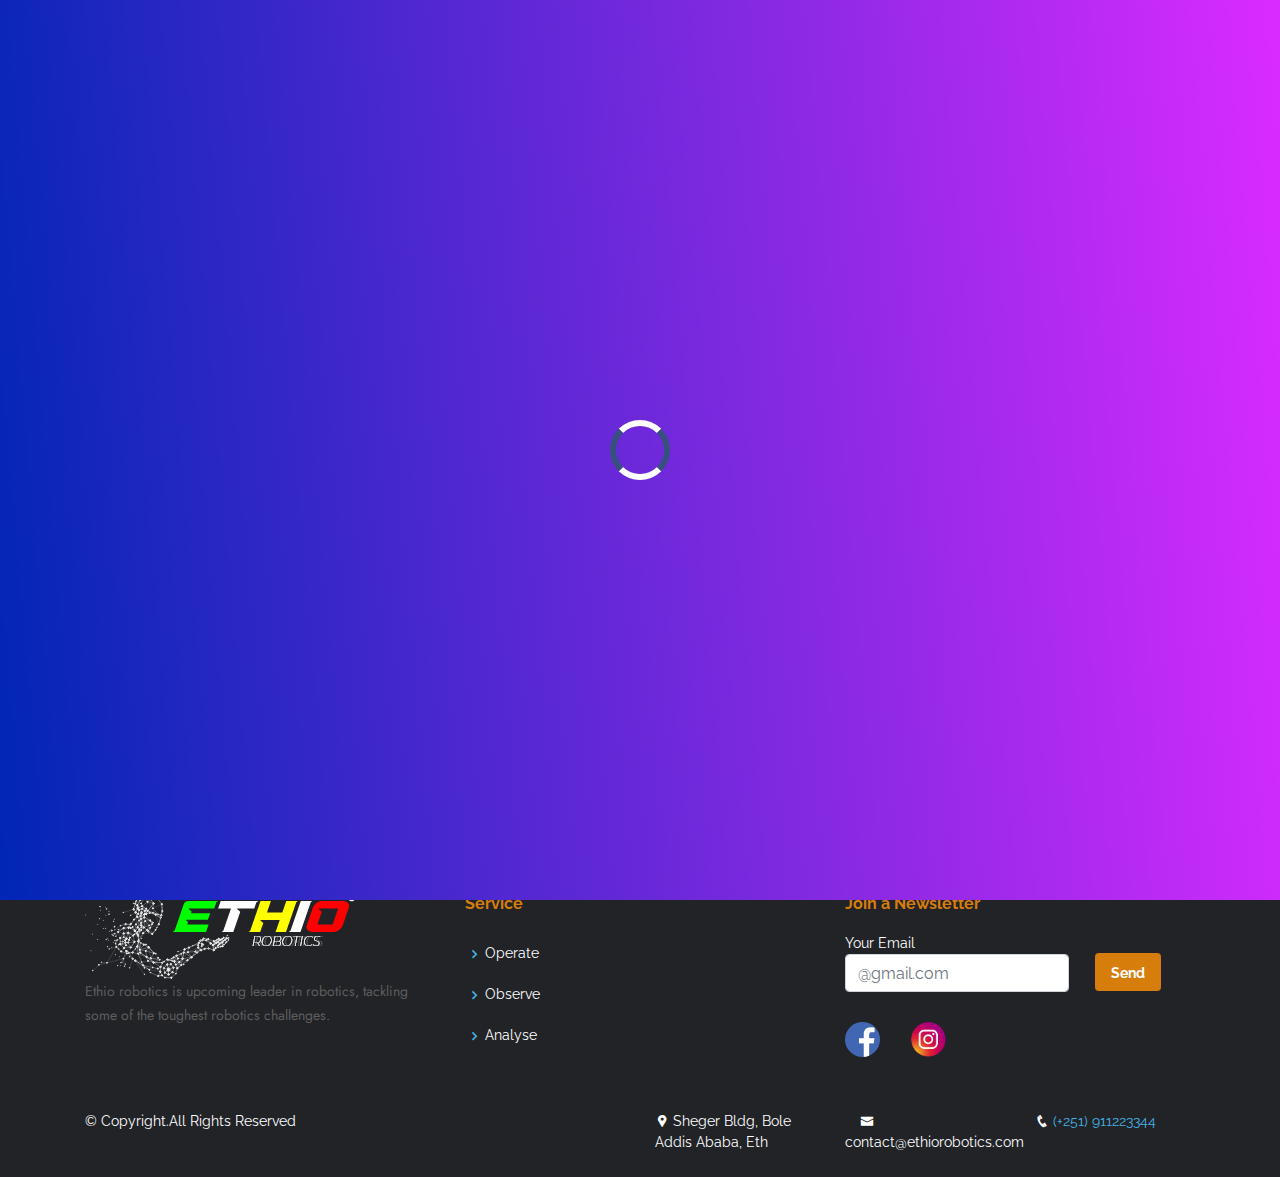
==== Aboutus.html @ a0d81b02 "divided for multiple page" ====
<!DOCTYPE html>
<html lang="en">

<head>
    <meta charset="UTF-8">
    <meta name="viewport" content="width=device-width, initial-scale=1.0">
    <title>Ethio Robotics</title>
    <link
        href="https://fonts.googleapis.com/css?family=Open+Sans:300,300i,400,400i,600,600i,700,700i|Jost:300,300i,400,400i,500,500i,600,600i,700,700i|Poppins:300,300i,400,400i,500,500i,600,600i,700,700i"
        rel="stylesheet">

    <!-- Vendor CSS Files -->
    <link href="https://cdn.jsdelivr.net/npm/bootstrap@5.0.0-beta1/dist/css/bootstrap.min.css" rel="stylesheet"
        integrity="sha384-giJF6kkoqNQ00vy+HMDP7azOuL0xtbfIcaT9wjKHr8RbDVddVHyTfAAsrekwKmP1" crossorigin="anonymous">
    <link href="assets/vendor/bootstrap/css/bootstrap.min.css" rel="stylesheet">
    <link href="assets/vendor/icofont/icofont.min.css" rel="stylesheet">
    <link href="assets/vendor/boxicons/css/boxicons.min.css" rel="stylesheet">
    <link href="assets/vendor/remixicon/remixicon.css" rel="stylesheet">
    <link href="assets/vendor/venobox/venobox.css" rel="stylesheet">
    <link href="assets/vendor/owl.carousel/assets/owl.carousel.min.css" rel="stylesheet">
    <link href="https://unpkg.com/aos@2.3.1/dist/aos.css" rel="stylesheet">
    <!--  Main CSS File -->
    <link href="assets/css/style.css" rel="stylesheet">
</head>

<body>
    <!-- ############Header================== -->
    <header id="header" class="fixed-top ">

        <div class="container d-flex align-items-center">
            <a href="index.html"><img src="assets/img/logo.png" alt="Logo" class="img-fluid"></a>

            <nav class="nav-menu d-none d-lg-block">
                <ul>
                    <li > <a href="index.html">Home</a></li>
                    <li class="active"><a href="Aboutus.html">About</a> </li>
                    <li><a href="service.html">Services</a></li>
                    <li><a href="what we do.html">What WE Do</a></li>
                    <li style="margin-right:50px ;"><a href="contactus.html">Contact Us</a></li>
                    <a href="https://www.facebook.com/" target="_blank">
                        <li class="hidden"><img src="assets/img/facebook (1).png" alt="" width="50px"
                                style="border-radius: 37px;margin-right:10px ;">
                        </li>
                    </a>
                    <a href="https://www.instagram.com">
                        <li class="hidden"><img src="assets/img/insta.png" alt="instagram"></li>
                    </a>
                </ul>
            </nav><!-- .nav-menu -->
        </div>
    </header><!-- End Header -->

    <section id="aboutus">
        <div class="container pt-5 mobile">
            <div class="row aboutrow">
                <div class="col-md-6" data-aos="fade-up" data-aos-duration="1000">
                    <div class="grid">
                        <div class="items">
                            <img src="assets/img/placehold.png" alt="" height="552px">
                        </div>
                        <div class="items1">
                            <h1 class="headers">About Us</h1>
                            <ul class="list ">
                                <li>
                                    <h2>Robotics</h2>
                                </li>
                                <li>
                                    <h2>Bots</h2>
                                </li>
                                <li>
                                    <h2>ER</h2>
                                </li>
                                <li>
                                    <h2>HRI</h2>
                                </li>
                            </ul>
                        </div>
                    </div>
                </div>
                <div class="col-md-6 About" data-aos="flip-left" data-aos-easing="ease-out-cubic"
                    data-aos-duration="2000">
                    <div class="parent">

                        <img class="rectangle" src="assets/img/Rectangle.jpg" alt="" />

                        <div class="children">
                            <a href="https://www.facebook.com/"><img src="assets/img/facebook (1).png" alt=""
                                    width="70px"></a>
                            <a href="htttps://www.instagram.com"><img class="secchild" src="assets/img/insta.png" alt=""
                                    width="70px"></a>
                        </div>
                    </div>



                    <p class="aboutpara">Ethio robotics is upcoming leader in robotics, tackling some of the toughest
                        robotics challenges.
                        We combine the
                        principles of dynamic control and balance with sophisticated mechanical designs, cutting-edge
                        electronics, and
                        next-generation software for high-performance robots equipped with perception, navigation, and
                        intelligence. Ethio
                        robotics has an extraordinary and fast-growing technical team of engineers and scientists who
                        seamlessly combine
                        advanced analytical thinking with bold engineering and boots-in-the-mud practicality.</p>
                </div>
            </div>
        </div>

    </section>
    <br>
    <br>
 <!-- ======Footer========== -->
    <footer id="footer">


        <div class="footer-top">
            <div class="container pt-5 mob-footer">
                <div class="row">

                    <div class="col-lg-4 col-md-6 footer-contact">
                        <img src="assets/img/logo.png" alt="">
                        <p>
                            Ethio robotics is upcoming leader in robotics, tackling some of the toughest robotics
                            challenges.
                        </p>
                    </div>

                    <div class="col-lg-4 col-md-6 footer-links">
                        <h4>Service</h4>
                        <ul>
                            <li><i class="bx bx-chevron-right"></i>Operate</li>
                            <li><i class="bx bx-chevron-right"></i>Observe</li>
                            <li><i class="bx bx-chevron-right"></i> Analyse</li>

                        </ul>
                    </div>

                    <div class="col-lg-4 col-m-6 footer-links">
                        <h4>Join a Newsletter</h4>
                        <div class="join">
                            <div class="joinemail">
                                <span class="text-left">Your Email</span>
                                <input type="email" class="form-control" name="email" id="email"
                                    placeholder="@gmail.com" data-rule="email" data-msg="Please enter a valid email" />
                            </div>
                            <div class="joinsubmit">
                                <div class="text-left"><button type="submit">Send</button>

                                </div>
                            </div>
                        </div>
                        <div class="social">
                            <a href="https://www.facebook.com/"> <img src="assets/img/facebook (1).png" alt=""
                                    width="35px"></a>
                            <a href="https://www.instagram.com"><img src="assets/img/insta.png" alt="" width="35px"></a>
                        </div>

                    </div>
                    <hr>

                    <div class="container py-4">
                        <div class="row">
                            <div class="col-md-6">
                                <div class="copyright">
                                    &copy; Copyright.All Rights Reserved
                                </div>
                                <hr class="visible-xs d-lg-none d-md-none footer">

                            </div>

                            <div class="col-md-6">
                                <div class="row">
                                    <div class="col-lg-4 col-md-12">
                                        <i class="icofont-google-map"></i>
                                        Sheger Bldg, Bole
                                        <br>
                                        Addis Ababa, Eth
                                    </div>
                                    <hr class="visible-xs d-lg-none d-md-none footer">
                                    <div class="col-lg-4 col-md-12">
                                        <i class="icofont-envelope col-sm-12"></i>
                                        contact@ethiorobotics.com
                                    </div>
                                    <hr class="visible-xs d-lg-none d-md-none footer ">
                                    <div class="col-lg-4 col-md-12">
                                        <i class="icofont-phone"></i>
                                        <a href="tel:0934986020">(+251) 911223344</a>
                                    </div>
                                </div>
                            </div>
                        </div>

                        <div class="credits">

                        </div>
                    </div>
    </footer><!-- End Footer -->





    <a href="#" class="back-to-top"><i class="ri-arrow-up-line"></i></a>
    <div id="preloader"></div>

    <!-- #################################################### -->
    <script src="https://cdn.jsdelivr.net/npm/bootstrap@5.0.0-beta1/dist/js/bootstrap.bundle.min.js"
        integrity="sha384-ygbV9kiqUc6oa4msXn9868pTtWMgiQaeYH7/t7LECLbyPA2x65Kgf80OJFdroafW"
        crossorigin="anonymous"></script>
    <script src="assets/vendor/jquery/jquery.min.js"></script>
    <script src="assets/vendor/bootstrap/js/bootstrap.bundle.min.js"></script>
    <script src="assets/vendor/jquery.easing/jquery.easing.min.js"></script>
    <script src="assets/vendor/waypoints/jquery.waypoints.min.js"></script>
    <script src="assets/vendor/isotope-layout/isotope.pkgd.min.js"></script>
    <script src="assets/vendor/venobox/venobox.min.js"></script>
    <script src="assets/vendor/owl.carousel/owl.carousel.min.js"></script>
    <script src="https://unpkg.com/aos@2.3.1/dist/aos.js"></script>
    <script>
        AOS.init();
    </script>
    <script src="assets/js/main.js"></script>
</body>

</html>
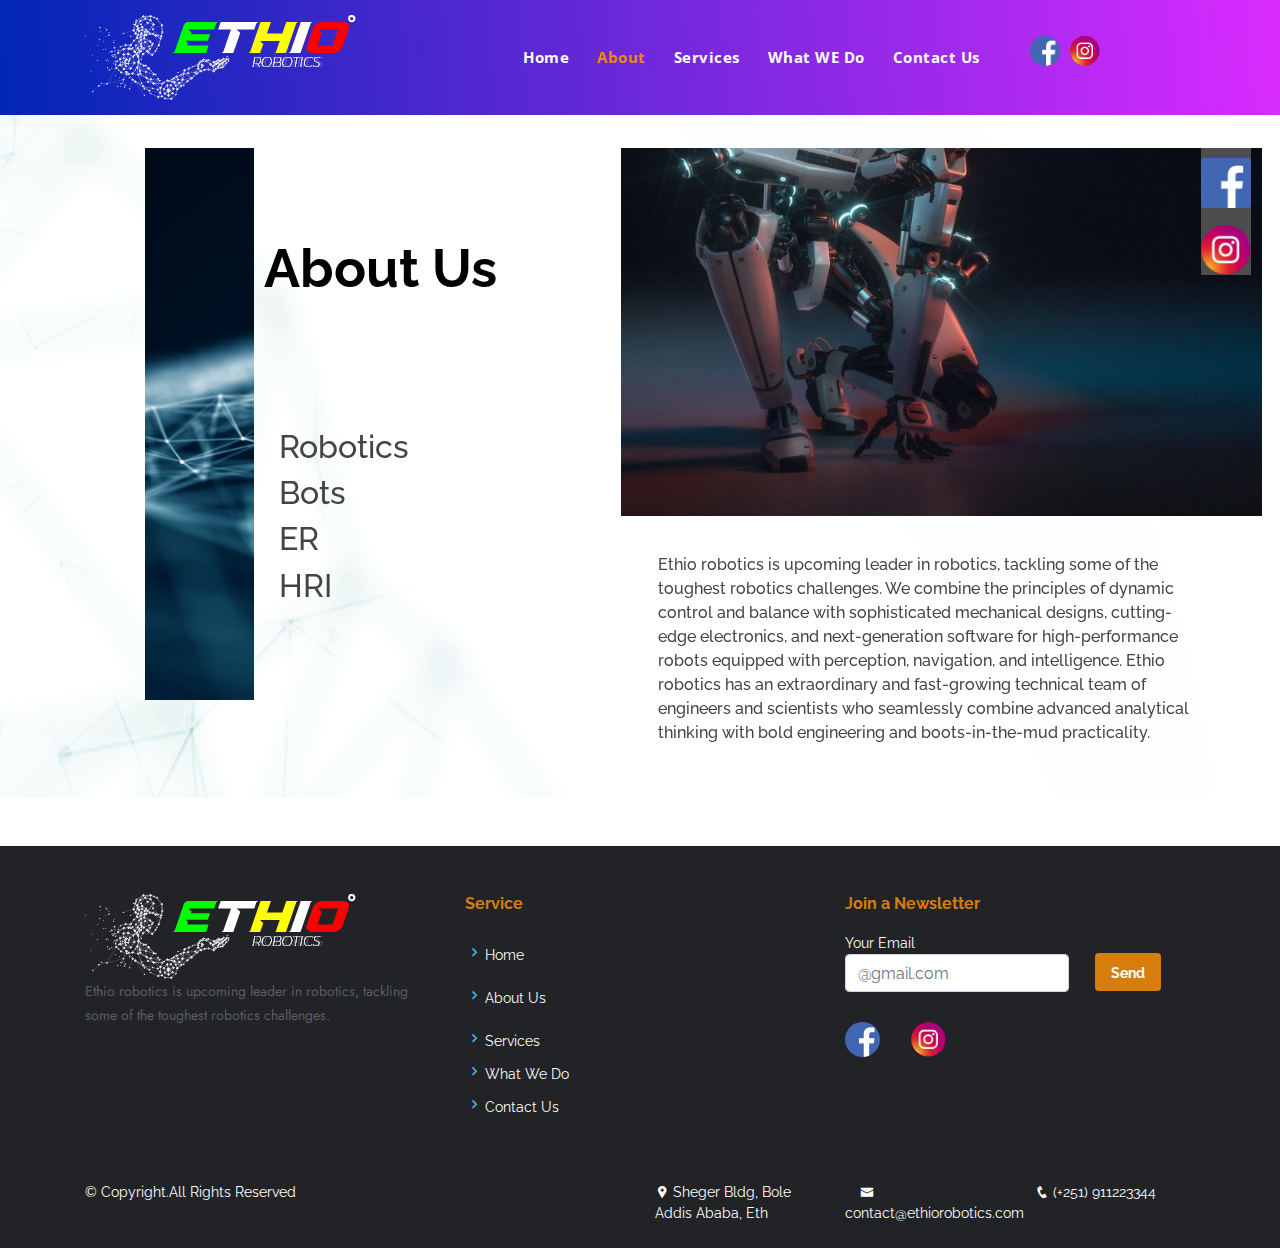
==== commit 79d7630f: "footer link updated" ====
--- a/Aboutus.html
+++ b/Aboutus.html
@@ -129,9 +129,11 @@
                     <div class="col-lg-4 col-md-6 footer-links">
                         <h4>Service</h4>
                         <ul>
-                            <li><i class="bx bx-chevron-right"></i>Operate</li>
-                            <li><i class="bx bx-chevron-right"></i>Observe</li>
-                            <li><i class="bx bx-chevron-right"></i> Analyse</li>
+                            <li><a href="index.html"> <i class="bx bx-chevron-right"></i>Home</a></li>
+                       <li><a href="Aboutus.html"><i class="bx bx-chevron-right"></i>About Us</a></li>
+                       <li><a href="service.html"><i class="bx bx-chevron-right"></i>Services</li></a>
+                       <a href="what we do.html"><i class="bx bx-chevron-right"></i>What We Do</a></li>
+                       <li><a href="contactus.html"><i class="bx bx-chevron-right"></i>Contact Us</a></li>
 
                         </ul>
                     </div>
@@ -202,7 +204,7 @@
 
 
     <a href="#" class="back-to-top"><i class="ri-arrow-up-line"></i></a>
-    <div id="preloader"></div>
+    
 
     <!-- #################################################### -->
     <script src="https://cdn.jsdelivr.net/npm/bootstrap@5.0.0-beta1/dist/js/bootstrap.bundle.min.js"
--- a/assets/css/style.css
+++ b/assets/css/style.css
@@ -765,7 +765,12 @@
   align-items: center;
 }
 
-
+footer a {
+  color: white;
+}
+footer li{
+  padding: 0px;
+}
 .join{
   display: flex;
 }
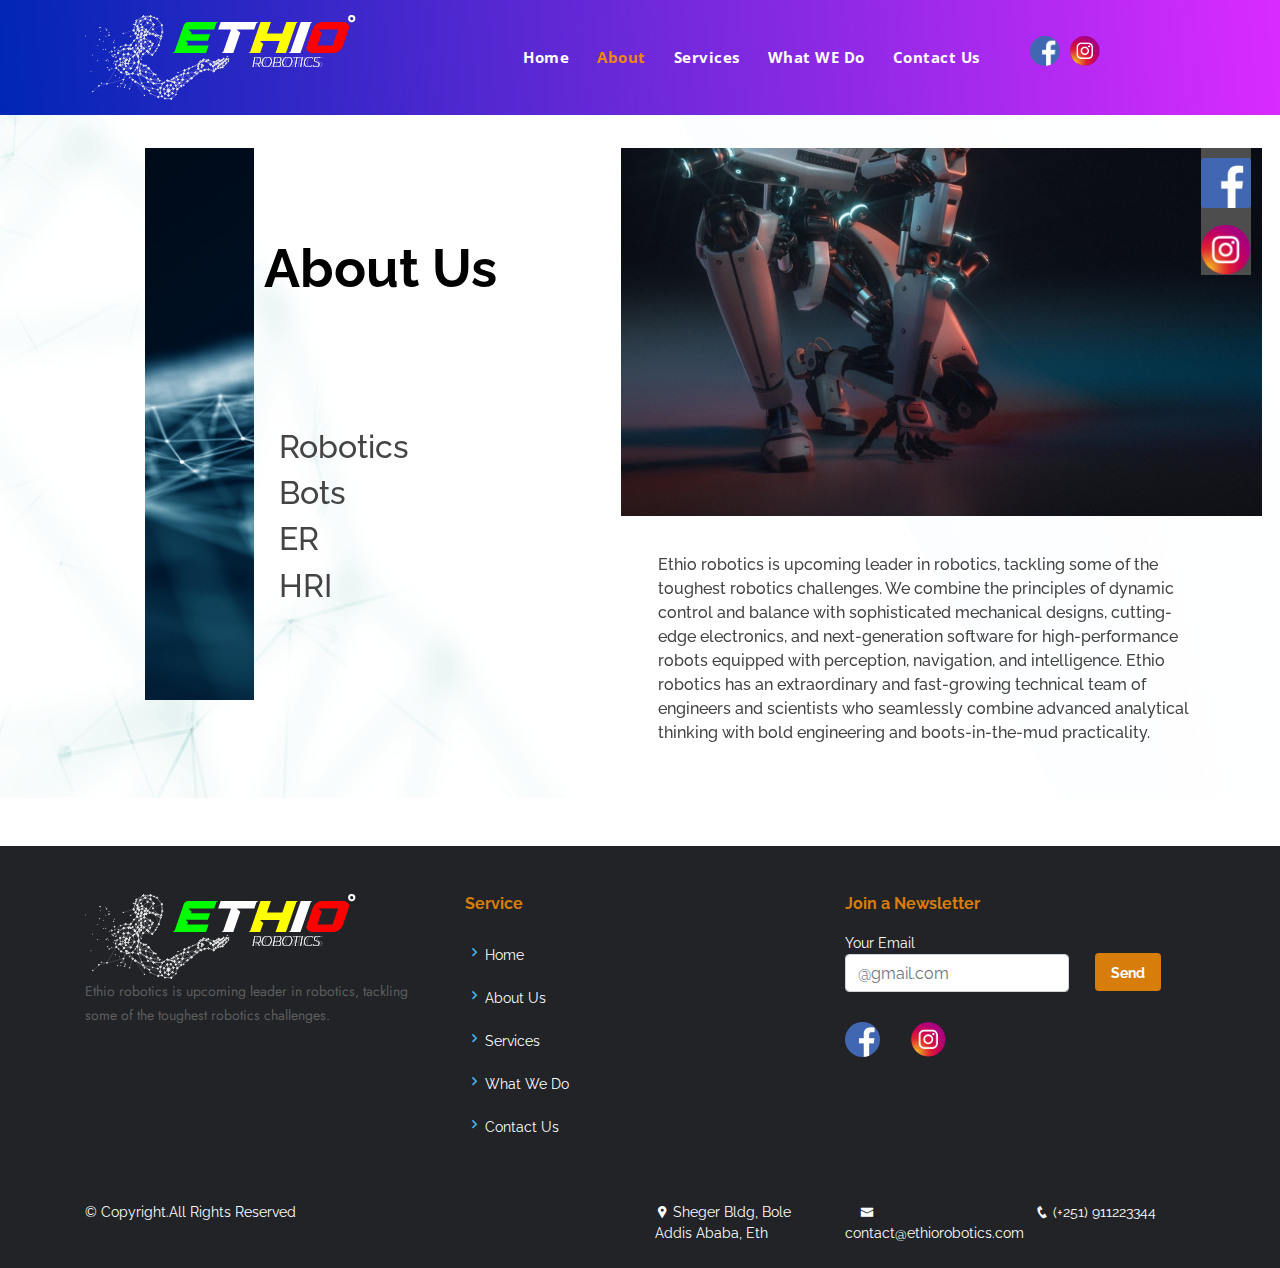
==== commit c1c7b7f7: "updated" ====
--- a/Aboutus.html
+++ b/Aboutus.html
@@ -132,7 +132,7 @@
                             <li><a href="index.html"> <i class="bx bx-chevron-right"></i>Home</a></li>
                        <li><a href="Aboutus.html"><i class="bx bx-chevron-right"></i>About Us</a></li>
                        <li><a href="service.html"><i class="bx bx-chevron-right"></i>Services</li></a>
-                       <a href="what we do.html"><i class="bx bx-chevron-right"></i>What We Do</a></li>
+                     <li>  <a href="what we do.html"><i class="bx bx-chevron-right"></i>What We Do</a></li>
                        <li><a href="contactus.html"><i class="bx bx-chevron-right"></i>Contact Us</a></li>
 
                         </ul>
